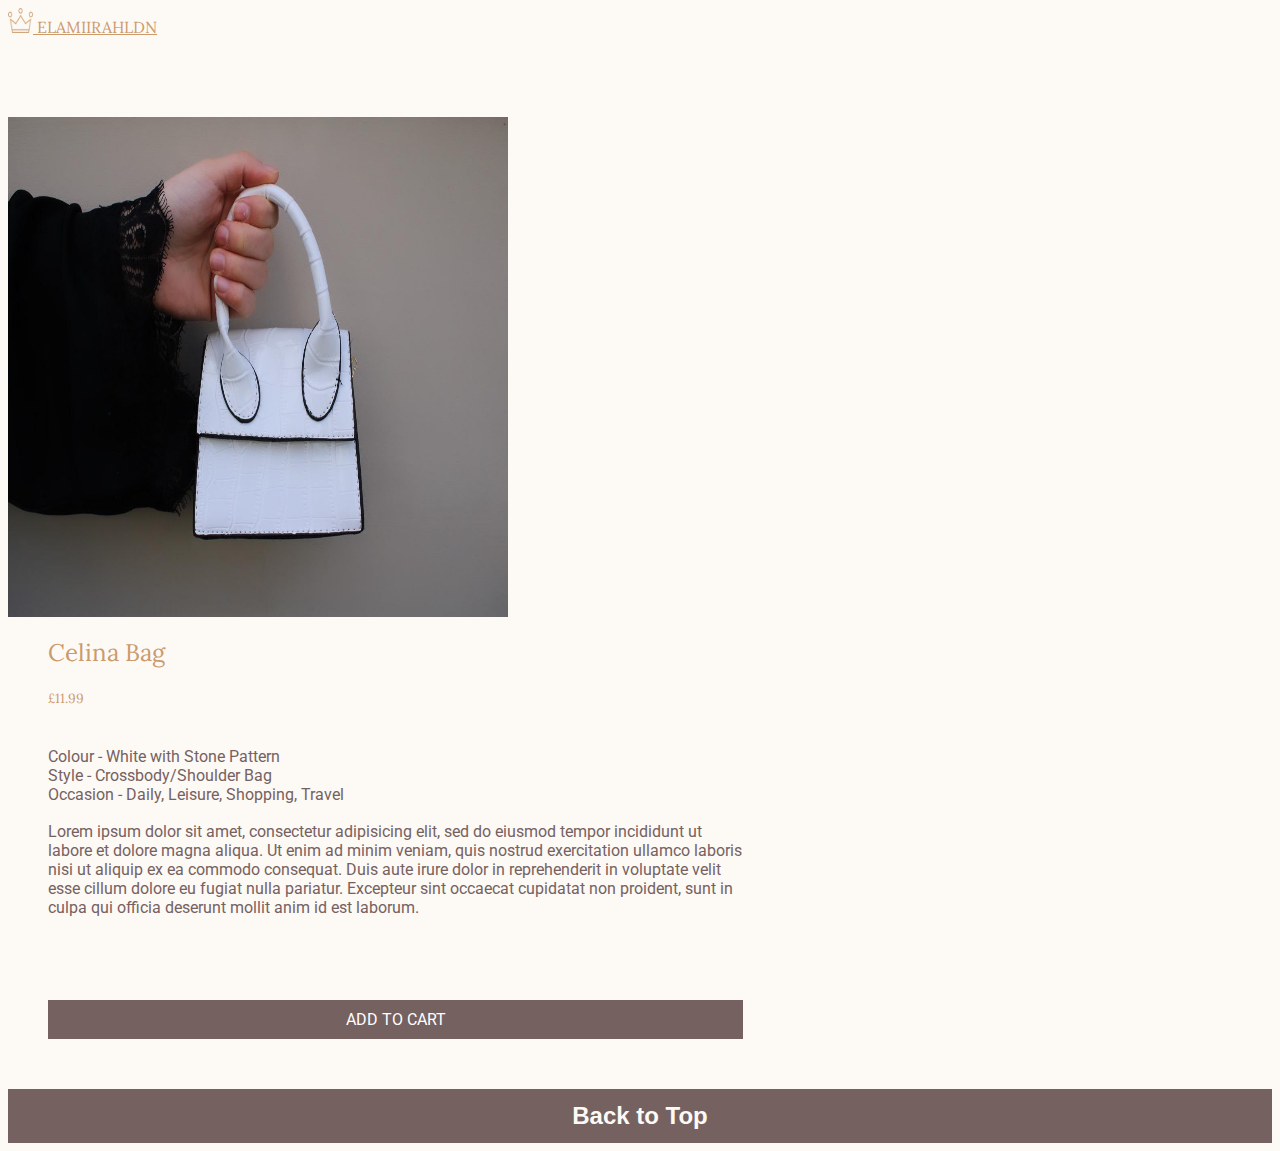
==== product-page-celina.html @ ce0833fa "Add files via upload" ====
<html>

<head>
  <meta charset="UTF-8">
  <meta name="viewport" content="width=device-width, initial-scale=1.0">
  <meta http-equiv="X-UA-Compatible" content="ie=edge">



  <!--Bootstrap Scripts-->
  <link href="https://cdn.jsdelivr.net/npm/bootstrap@5.0.1/dist/css/bootstrap.min.css" rel="stylesheet" integrity="sha384-+0n0xVW2eSR5OomGNYDnhzAbDsOXxcvSN1TPprVMTNDbiYZCxYbOOl7+AMvyTG2x" crossorigin="anonymous">
  <script src="https://cdn.jsdelivr.net/npm/bootstrap@5.0.1/dist/js/bootstrap.bundle.min.js" integrity="sha384-gtEjrD/SeCtmISkJkNUaaKMoLD0//ElJ19smozuHV6z3Iehds+3Ulb9Bn9Plx0x4" crossorigin="anonymous"></script>

  <!--Fonts-->
  <link rel="preconnect" href="https://fonts.gstatic.com">
  <link href="https://fonts.googleapis.com/css2?family=Roboto:wght@100;300&display=swap" rel="stylesheet">
  <link href="https://fonts.googleapis.com/css2?family=Lora:ital,wght@0,400;0,500;1,400&display=swap" rel="stylesheet">

  <!--CSS stylesheet-->
  <link rel="stylesheet" href="styles.css">

  <title>ElAmiirahLDN</title>
</head>

<body>

  <!--Navbar-->
  <nav class="topbar navbar">
    <div class="container-fluid">
      <a class="navbar-brand" href="index.html">
        <img src="images/ElAmiirahLDN-30x30.png" alt="" width="25" height="25" class="d-inline-block align-text-top"> ELAMIIRAHLDN</a>
    </div>
  </nav>

<!-- Photo -->

<div class="main-content container-fluid container-md container-sm">

  <div class=" row align-items-start">
    <div class="col">
    <img class="" src="images/Celina.jpeg" width="500" height="500">
    </div>

    <div class="col">

<!-- Item Description -->

    <ul class="item-description">
      <h2 class="item-title">Celina Bag</h2>
      <h5 class="item-price">£11.99</h5>
      <br>
      <li>Colour - White with Stone Pattern</li>
      <li>Style - Crossbody/Shoulder Bag</li>
      <li>Occasion - Daily, Leisure, Shopping, Travel</li>
      <br>
      <li><p>Lorem ipsum dolor sit amet, consectetur adipisicing elit, sed do eiusmod tempor incididunt ut labore et dolore magna aliqua. Ut enim ad minim veniam, quis nostrud exercitation ullamco laboris nisi ut aliquip ex ea commodo consequat. Duis aute irure dolor in reprehenderit in voluptate velit esse cillum dolore eu fugiat nulla pariatur. Excepteur sint occaecat cupidatat non proident, sunt in culpa qui officia deserunt mollit anim id est laborum.
      </p></li>
      <br>
      <a href=""><li class="buy-button">ADD TO CART</li></a>
    </ul>

    </div>
  </div>
</div>
<h2 class="return"><a class = "return" href="#">Back to Top</a></h2>

</body>

</html>
---- styles.css ----
h5,h3,h2, p{
    font-family: 'Lora', serif;
}

li{
  font-family: 'Roboto', sans-serif;
}

h3{
  padding: 15px;
  font-size: 1rem;
  font-weight: 300;
  text-align: center;
}



body{
  background-color: #fdfaf6;
}

hr{
  height: 12px;
   border: 0;
   box-shadow: inset 0 12px 12px -12px rgba(0, 0, 0, 0.5);
}


  a.navbar-brand{
   font-family: 'Lora', serif;
   color: rgba(204, 155, 109, 1);

 }


.shopping-cart{
  position: absolute;
  top:15px;
  width:110px;
  right:0px;
}


 .d-md-block{
   bottom: 0px;
   left:auto;
   right:auto;
   height: 150px;
   width:100%;
   background-image: -webkit-linear-gradient(rgba(0,0,0,0), rgba(0,0,0,1));
   background-image: -o-linear-gradient(rgba(0,0,0,0), rgba(0,0,0,1));
   background-image: linear-gradient(rgba(0,0,0,0), rgba(0,0,0,1));

 }


.main-content{
  margin-top: 80px;
  width:55%;
}

.topbar{
  background-color: #fdfaf6;

}


.carousel-image{

  height: 700px;
  object-fit: cover;
  object-position: 0% 85%;

}

.subtitle{
  margin-bottom:50px;
}

.navbar-text{
  text-decoration: none;
  color: #766161;
}

.navbar-text:hover{
    color: #cc9b6d;
}




img.shop-content-image, p{

  display: block;
  width: 250px;
  margin-left: auto;
  margin-right: auto;


}


.return {
  margin: 50px 0 0 0;
  padding-bottom: 0;
}


a.return{
  padding: 1%;
  display: block;
  text-align: center;
  font-family: sans-serif;
  text-decoration: none;
  color: #fdfaf6;
  background-color: #766161;

}

.return :hover{
    color: #fdfaf6;
}



/**item-page**/

.item-title{
  font-weight: 400;
  text-align: left;
  color: rgba(204, 155, 109, 1);
}

.item-price{
  font-weight: 400;
  text-align: left;
  color: rgba(204, 155, 109, 1);

}


.item-description{
  width: 100%;
  left: 49%;
  list-style: none;
  color: #766161;
}


li > p {
  font-family: 'Roboto', sans-serif;
  width:100%;
  margin: 0;
}

.buy-button{
  margin-top: 65px;
  display: block;
  padding: 10px;
  text-align: center;
  color:white;
  background-color: #766161;
}

ul > a {
  text-decoration: none;
}
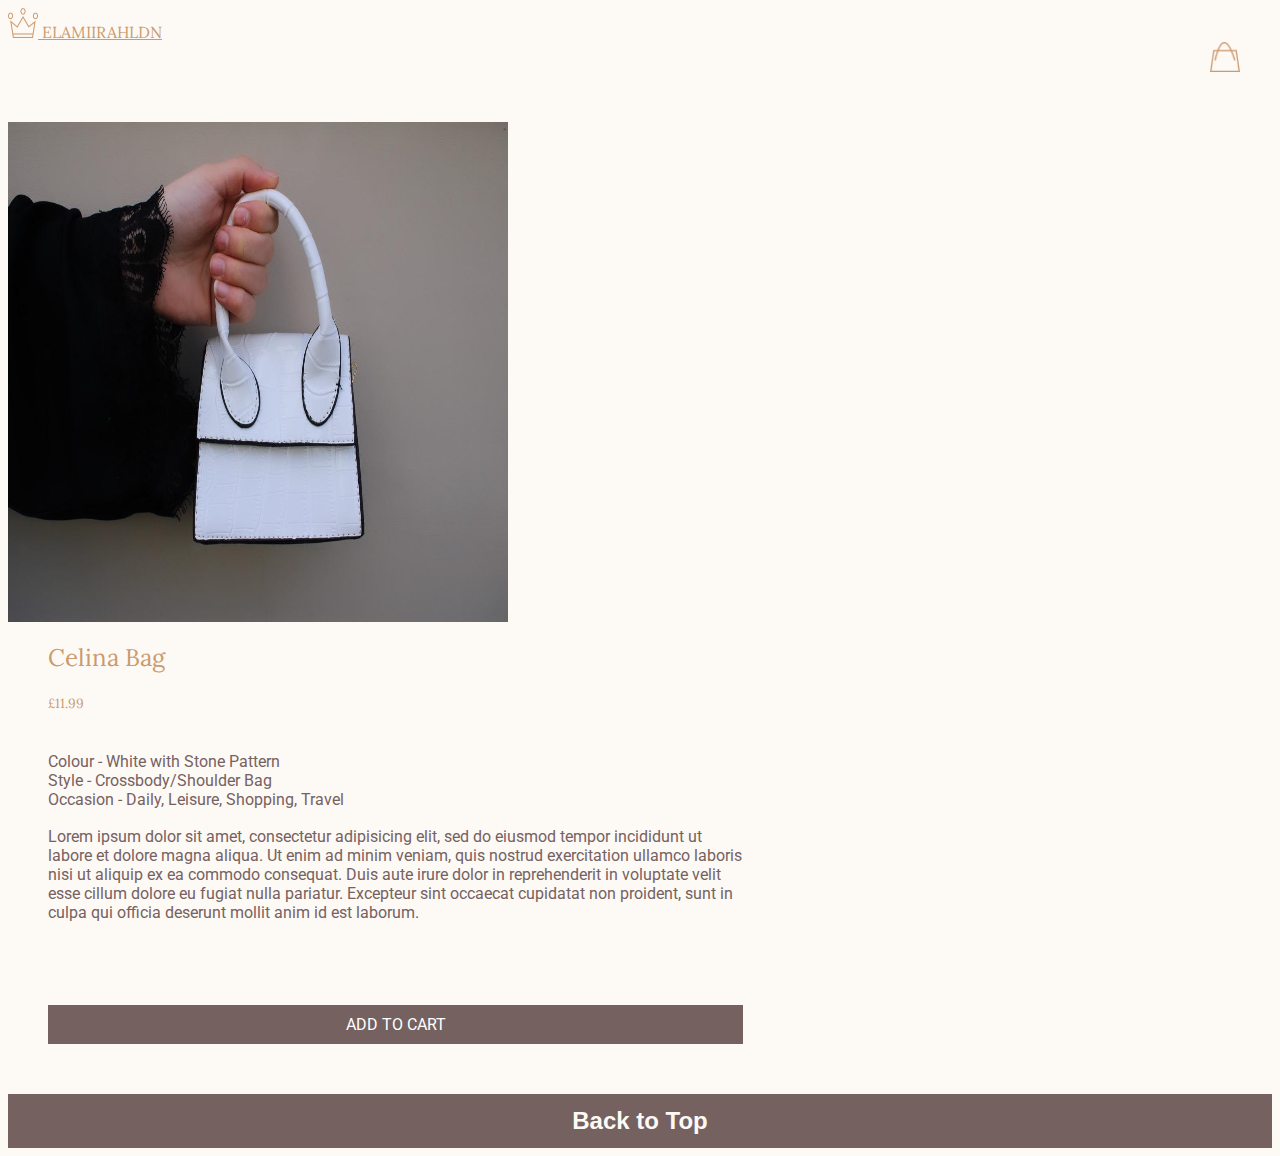
==== commit 2e2ca8df: "Add files via upload" ====
--- a/product-page-celina.html
+++ b/product-page-celina.html
@@ -28,8 +28,10 @@
   <nav class="topbar navbar">
     <div class="container-fluid">
       <a class="navbar-brand" href="index.html">
-        <img src="images/ElAmiirahLDN-30x30.png" alt="" width="25" height="25" class="d-inline-block align-text-top"> ELAMIIRAHLDN</a>
+        <img src="images/ElAmiirahLDN-30x30.png" alt="" width="30" height="30" class="d-inline-block align-text-top"> ELAMIIRAHLDN</a>
     </div>
+    <img src="images/shopping-cart-30x30.png" width="30" height="30" class="shopping-cart"></img>
+
   </nav>
 
 <!-- Photo -->
--- a/styles.css
+++ b/styles.css
@@ -36,9 +36,8 @@
 
 .shopping-cart{
   position: absolute;
-  top:15px;
-  width:110px;
-  right:0px;
+
+  right:40px;
 }
 
 
